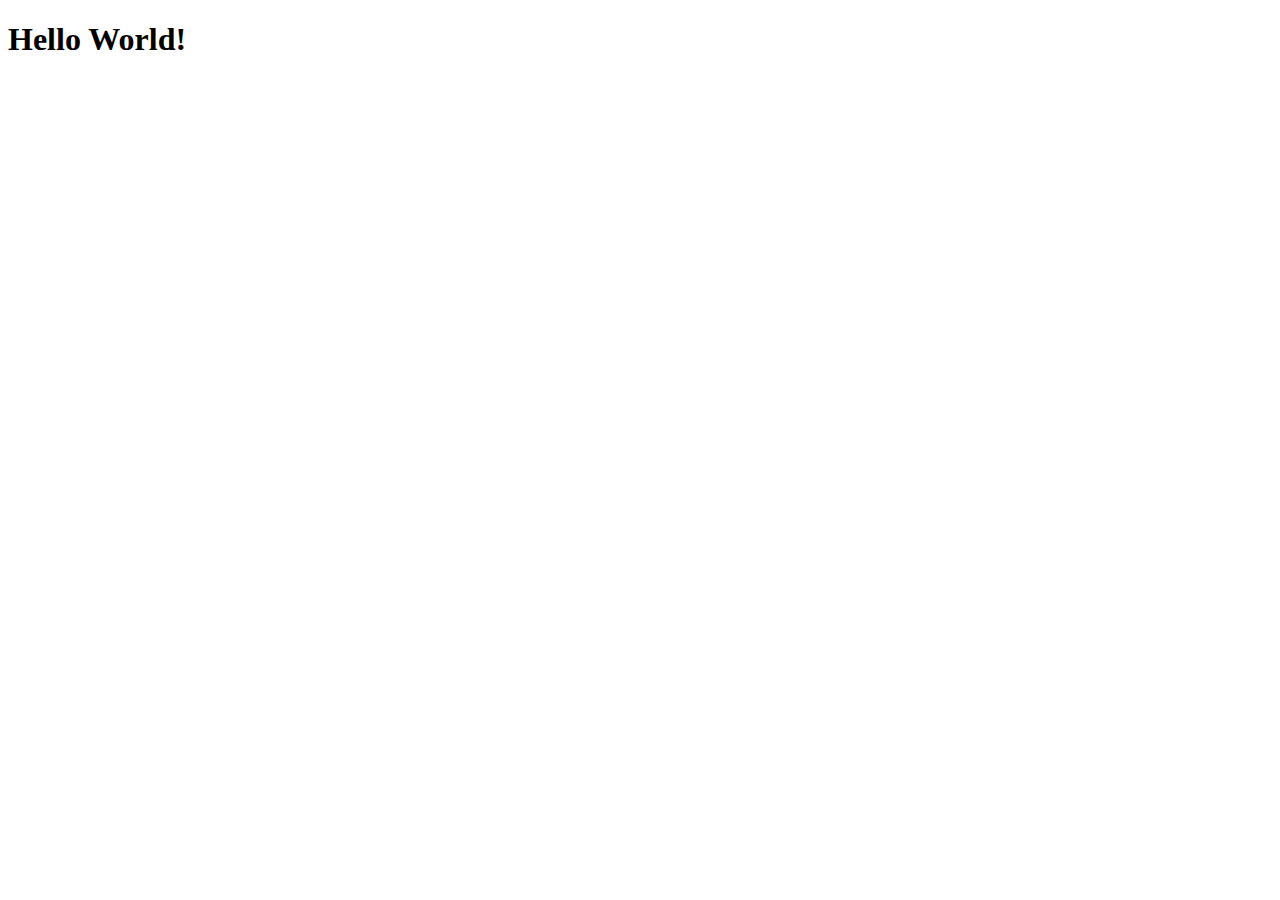
==== start-write/src/main/webapp/index.html @ ee7fc30a "Adicionando modelo de persistencia do mongodb" ====
<!DOCTYPE html>
<html>
    <head>
        <title>Start Page</title>
        <meta http-equiv="Content-Type" content="text/html; charset=UTF-8">
    </head>
    <body>
        <h1>Hello World!</h1>
    </body>
</html>
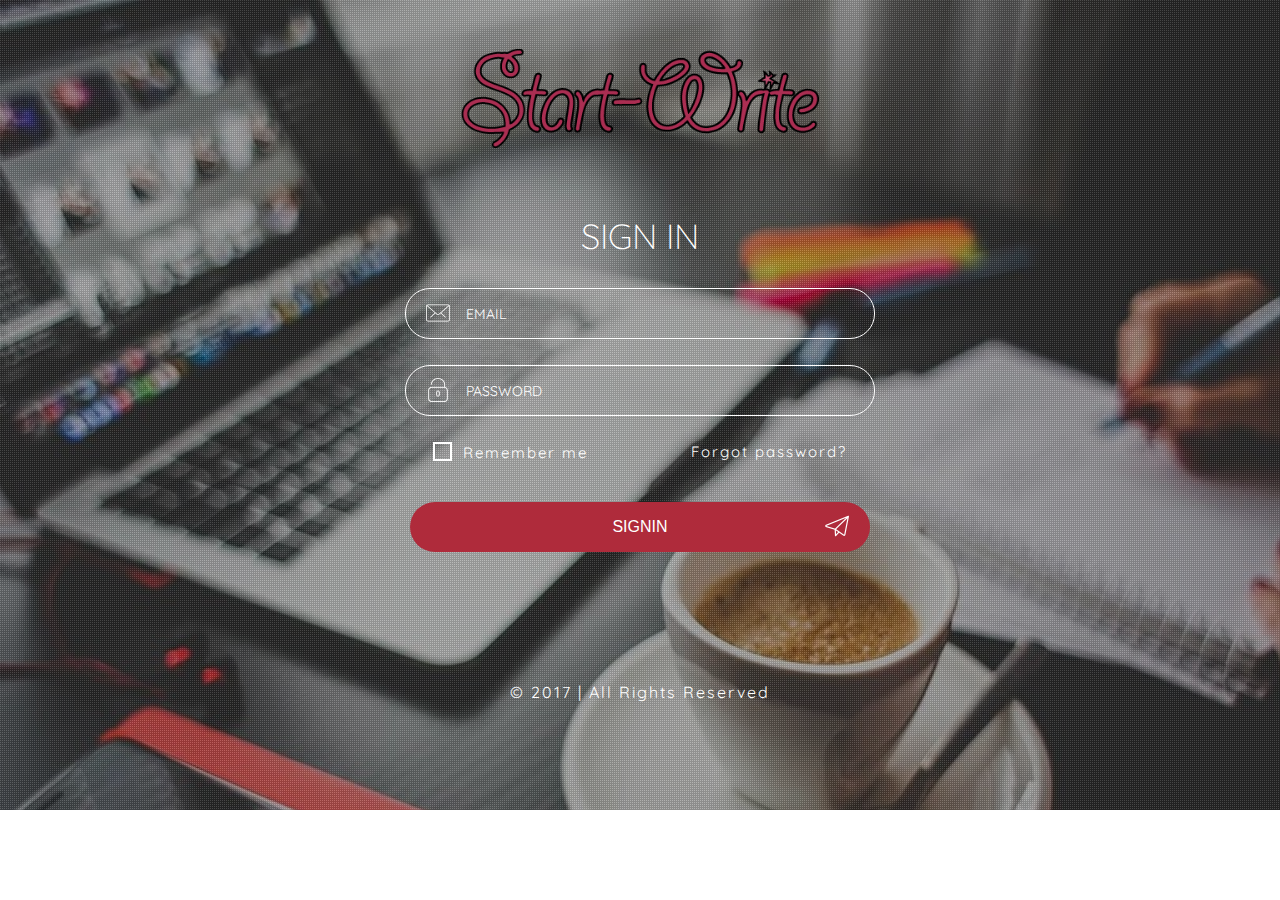
==== commit 5fecde77: "Adicionando página de login" ====
--- a/start-write/src/main/webapp/index.html
+++ b/start-write/src/main/webapp/index.html
@@ -1,10 +1,73 @@
+<!--
+	Author: W3layouts
+	Author URL: http://w3layouts.com
+	License: Creative Commons Attribution 3.0 Unported
+	License URL: http://creativecommons.org/licenses/by/3.0/
+-->
+
+
+
 <!DOCTYPE html>
 <html>
-    <head>
-        <title>Start Page</title>
-        <meta http-equiv="Content-Type" content="text/html; charset=UTF-8">
-    </head>
-    <body>
-        <h1>Hello World!</h1>
-    </body>
-</html>
+
+<!-- Head -->
+<head>
+
+<title>start-write</title>
+
+<!-- Meta-Tags -->
+<meta name="viewport" content="width=device-width, initial-scale=1">
+<meta http-equiv="Content-Type" content="text/html; charset=utf-8">
+<meta name="keywords" content="Natural Signin Form Widget Responsive, Login Form Web Template, Flat Pricing Tables, Flat Drop-Downs, Sign-Up Web Templates, Flat Web Templates, Login Sign-up Responsive Web Template, Smartphone Compatible Web Template, Free Web Designs for Nokia, Samsung, LG, Sony Ericsson, Motorola Web Design">
+<script type="application/x-javascript"> addEventListener("load", function() { setTimeout(hideURLbar, 0); }, false); function hideURLbar(){ window.scrollTo(0,1); } </script>
+<!-- //Meta-Tags -->
+
+<!-- Style --> <link rel="stylesheet" href="css/style.css" type="text/css" media="all">
+
+<!-- Fonts -->
+<link href="//fonts.googleapis.com/css?family=Quicksand:300,400,500,700" rel="stylesheet">
+<!-- //Fonts -->
+
+</head>
+<!-- //Head -->
+
+<!-- Body -->
+<body>
+<div class="banner">
+<div class="agileinfo-dot">
+	<img class="brand" src="images/logomarca.png" alt="Start-Write">
+
+	<div class="w3layoutscontaineragileits">
+	<h2>Sign In</h2>
+		<form action="#" method="post">
+			<input type="email" Name="Username" placeholder="EMAIL" required="true">
+			<input type="password" Name="Password" placeholder="PASSWORD" required="true">
+			<ul class="agileinfotickwthree">
+				<li>
+					<input type="checkbox" id="brand1" value="">
+					<label for="brand1"><span></span>Remember me</label>
+					<a href="#">Forgot password?</a>
+				</li>
+			</ul>
+			<div class="aitssendbuttonw3ls">
+				<input type="submit" value="SIGNIN">
+				<div class="clear"></div>
+			</div>
+		</form>
+	</div>
+	
+	
+	<div class="w3footeragile">
+		<p> &copy; 2017 | All Rights Reserved </p>
+	</div>
+
+</div>
+</div>
+	
+	
+	
+
+</body>
+<!-- //Body -->
+
+</html>--- a/start-write/src/main/webapp/css/style.css
+++ b/start-write/src/main/webapp/css/style.css
@@ -0,0 +1,791 @@
+/*--
+    Author: W3layouts
+    Author URL: http://w3layouts.com
+    License: Creative Commons Attribution 3.0 Unported
+    License URL: http://creativecommons.org/licenses/by/3.0/
+--*/
+
+
+
+/*-- Reset Code --*/
+
+	html,body,div,span,applet,object,iframe,h1,h2,h3,h4,h5,h6,p,blockquote,pre,a,abbr,acronym,address,big,cite,code,del,dfn,em,img,ins,kbd,q,s,samp,small,strike,strong,sub,sup,tt,var,b,u,i,dl,dt,dd,ol,nav ul,nav li,fieldset,form,label,legend,table,caption,tbody,tfoot,thead,tr,th,td,article,aside,canvas,details,embed,figure,figcaption,footer,header,hgroup,menu,nav,output,ruby,section,summary,time,mark,audio,video{margin:0;padding:0;border:0;font-size:100%;font:inherit;vertical-align:baseline;}
+	article, aside, details, figcaption, figure,footer, header, hgroup, menu, nav, section {display: block;}
+	ol,ul{list-style:none;padding:0;margin:0;}
+	blockquote,q{quotes:none;}
+	blockquote:before,blockquote:after,q:before,q:after{content:'';content:none;}
+	table{border-collapse:collapse;border-spacing:0;}
+	a{text-decoration:none;}
+	.txt-rt{text-align:right;}
+	.txt-lt{text-align:left;}
+	.txt-center{text-align:center;}
+	.float-rt{float:right;}
+	.float-lt{float:left;}
+	.clear{clear:both;}
+	.pos-relative{position:relative;}
+	.pos-absolute{position:absolute;}
+	.vertical-base{vertical-align:baseline;}
+	.vertical-top{vertical-align:top;}
+	.underline{	padding-bottom:5px;	border-bottom:1px solid #eee;margin:0 0 20px 0;}
+	nav.vertical ul li{display:block;}
+	nav.horizontal ul li{display: inline-block;}
+	img{max-width:100%;}
+
+/*-- Reset Code --*/
+
+
+
+/*-- Index-Page-Styling --*/
+
+.banner {
+	background: url("../images/background.jpg");
+	background-repeat: no-repeat;
+	background-attachment: fixed;
+	background-position: center;
+	background-size: cover;
+	-webkit-background-size: cover;
+	-moz-background-size: cover;
+	-o-background-size: cover;
+	color: #FFF;
+	font-family: 'Quicksand', sans-serif;
+	text-align: center;
+}
+
+body a {
+	transition: 0.5s all;
+	-webkit-transition: 0.5s all;
+	-moz-transition: 0.5s all;
+	-o-transition: 0.5s all;
+	-ms-transition: 0.5s all;
+	text-decoration: none;
+}
+
+input[type="button"], input[type="submit"] {
+	transition: 0.5s all;
+	-webkit-transition: 0.5s all;
+	-moz-transition: 0.5s all;
+	-o-transition: 0.5s all;
+	-ms-transition: 0.5s all;
+}
+
+h1 {
+    font-size: 45px;
+    font-weight: 300;
+    color: #fff;
+    letter-spacing: 7px;
+    margin: 50px auto;
+}
+
+.w3layoutscontaineragileits {
+    width: 30%;
+    margin: 0 auto;
+    background: rgba(0, 0, 0, 0.5);
+    background: none;
+    padding: 30px;
+}
+
+h2 {
+    font-size: 35px;
+    font-weight: 300;
+    margin-bottom: 30px;
+    color: #fff;
+    text-transform: uppercase;
+}
+
+input[type="text"], input[type="password"], input[type="email"] {
+    width: 84%;
+    padding: 16px 10px 15px 60px;
+    font-size: 14px;
+    background: transparent;
+    border: none;
+    border: 1px solid #ffffff;
+    outline: none;
+    margin-bottom: 26px;
+    color: #fff;
+	border-radius:25px;
+    font-family: 'Quicksand', sans-serif;
+}
+input[type="text"]{
+	background: url("../images/user.png") no-repeat 20px 12px;
+	background-size: 24px;
+}
+input[type="email"] {
+	background: url("../images/e-mail.png") no-repeat 20px 12px;
+	background-size: 24px;
+}
+
+input[type="password"] {
+	background: url("../images/password.png") no-repeat 20px 12px;
+	background-size: 24px;
+}
+
+ul.agileinfotickwthree {
+	list-style: none;
+	display: inline-block;
+	width: 100%;
+	margin-bottom: 40px;
+	text-align: left;
+	padding-left: 10px;
+}
+
+ul.agileinfotickwthree li input[type="checkbox"] {
+	display: none;
+}
+
+ul.agileinfotickwthree li input[type="checkbox"]+label {
+	position: relative;
+	padding-left: 50px;
+	border: #F0F8FF;
+	display: inline-block;
+	font-size: 15px;
+    color: #fff;
+    letter-spacing: 2px;
+}
+ul.agileinfotickwthree a {
+    float: right;
+    margin-right: 40px;
+    color: #fff;
+    font-size: 15px;
+    letter-spacing: 2px;
+}
+ul.agileinfotickwthree a:hover {
+    color: #f54950;
+}
+ul.agileinfotickwthree li input[type="checkbox"]+label span:first-child {
+	width: 15px;
+	height: 15px;
+	display: inline-block;
+	border: 2px solid #fff;
+	position: absolute;
+	top: -1px;
+	left: 20px;
+	bottom: 4px;
+}
+
+ul.agileinfotickwthree li input[type="checkbox"]:checked+label span:first-child:before {
+	content: "";
+	background: url(../images/tick.png)no-repeat;
+	position: absolute;
+	left: 3px;
+	top: 3px;
+	font-size: 10px;
+	width: 10px;
+	height: 10px;
+}
+
+input[type="submit"] {
+	font-size: 16px;
+	padding: 16px 65px;
+    width: 97%;
+	color: #FFF;
+	border: none;
+	border-radius: 0px;
+	outline: none;
+	float:none;
+	cursor: pointer;
+	border-radius:25px;
+    background: url(../images/send1.png) no-repeat 410px 12px;
+    background-color: #af2b3b !important;
+    background-size: 24px;
+}
+
+input[type="submit"]:hover {
+    background-color: #fff;
+    color: #f54950;
+    background-color: #af2b3b;
+    color: #fff;
+}
+
+.aitssendbuttonw3ls p {
+    text-align: center;
+    margin-top: 40px;
+    text-transform: capitalize;
+    letter-spacing: 1px;
+}
+
+.aitssendbuttonw3ls p a {
+    color: #fff;
+    font-weight: 600;
+    padding: 8px 20px;
+    border: 1px solid #fff;
+}
+
+.aitssendbuttonw3ls p a span {
+	font-size: 18px;
+}
+
+.aitssendbuttonw3ls p a:hover {
+	color: #537b35;
+    border: 1px solid #537b35;
+}
+
+::-webkit-input-placeholder {
+	color: #FFF;
+}
+
+::-moz-placeholder {
+	color: #FFF;
+}
+
+::-moz-placeholder {
+	color: #FFF;
+}
+
+::-ms-input-placeholder {
+	color: #FFF;
+}
+
+.w3footeragile {
+	margin: 80px 0px 20px;
+}
+
+.w3footeragile p a {
+	color: #000;
+	font-weight:700;
+}
+
+.w3footeragile p {
+    letter-spacing: 2px;
+    color: #fff;
+}
+
+.w3footeragile p a:hover {
+	color: #fff;
+}
+
+/*-- Index-Page-Styling --*/
+
+/* pop-up-box-styling */
+
+.contact-form1 {
+    padding: 60px 40px;
+    background: #537b35;
+}
+#small-dialog, #small-dialog1, #small-dialog2 {
+    max-width: 555px;
+}
+label.checkbox {
+    display: block;
+    margin: 5px 0px 0px 23px;
+    text-align: left;
+}
+
+label {
+    color: #000;
+    font-size: 15px;
+}
+input[type="checkbox"] {
+    margin: 3px 13px 3px 4px;
+}
+.submit-w3l {
+    margin-top: 30px;
+}
+.contact-w3-agileits h3 {
+    color: #fff;
+    font-size: 35px;
+    text-align: center;
+    margin-bottom: 40px;
+    letter-spacing: 4px;
+}
+.form-sub-w3ls input[type="text"],.form-sub-w3ls input[type="password"],.form-sub-w3ls input[type="email"]{
+	border:2px solid #fff;
+}
+.submit-w3l  input[type="submit"] {
+	background:#fff;
+	color:#537b35;
+}
+.submit-w3l  input[type="submit"]:hover {
+	background:#fff;
+	color:#000;
+}
+
+/* pop-up-box-styling */
+
+.agileinfo-dot {
+    background: url(../images/dott.png)repeat 0px 0px;
+    background-size: 2px;
+    -webkit-background-size: 2px;
+    -moz-background-size: 2px;
+    -o-background-size: 2px;
+    -ms-background-size: 2px;
+    padding: 1em 0 6em;
+}
+/*--- Responsive Code ---*/
+@media screen and (max-width: 1920px) {
+	input[type="submit"] {
+		background: url(../images/send1.png) no-repeat 500px 12px;
+		background-color: #f54950;
+		background-size: 24px;
+	}
+	.agileinfo-dot {
+		padding: 1em 0 32em;
+	}
+}
+@media screen and (max-width: 1680px) {
+	input[type="submit"] {
+		background: url(../images/send1.png) no-repeat 440px 12px;
+		background-color: #f54950;
+		background-size: 24px;
+	}
+	.agileinfo-dot {
+		padding: 1em 0 23em;
+	}
+}
+
+@media screen and (max-width: 1600px) {
+	input[type="submit"] {
+		background: url(../images/send1.png) no-repeat 415px 12px;
+		background-color: #f54950;
+		background-size: 24px;
+	}
+	.agileinfo-dot {
+		padding: 1em 0 16em;
+	}
+}
+@media screen and (max-width: 1680px) {
+}
+@media screen and (max-width: 1680px) {
+}
+@media screen and (max-width: 1440px) {
+	.w3layoutscontaineragileits {
+		width: 33%;
+	}
+}
+
+@media screen and (max-width: 1366px) {
+	.w3layoutscontaineragileits {
+		width: 35%;
+	}
+	.w3footeragile {
+		margin: 100px 10px 20px;
+	}
+	.agileinfo-dot {
+		padding: 1em 0 4em;
+	}
+}
+
+@media screen and (max-width: 1280px) {
+	.w3layoutscontaineragileits {
+		width: 37%;
+	}
+	.agileinfo-dot {
+		padding: 1em 0 5.5em;
+	}
+}
+
+@media screen and (max-width: 1080px) {
+	.w3layoutscontaineragileits {
+		width: 45%;
+	}
+}
+
+@media screen and (max-width: 1024px) {
+	.w3layoutscontaineragileits {
+		width: 47%;
+	}
+	.w3footeragile {
+		margin: 50px 10px 20px;
+	}
+	h1 {
+		font-size: 45px;
+		margin: 45px auto;
+	}
+	.agileinfo-dot {
+		padding: 1em 0 10em;
+	}
+}
+
+@media screen and (max-width: 991px) {
+	.w3layoutscontaineragileits {
+		width: 48%;
+	}
+}
+@media screen and (max-width: 900px) {
+	.w3layoutscontaineragileits {
+		width:53%;
+	}
+}
+
+@media screen and (max-width: 853px) {
+	.w3layoutscontaineragileits {
+		width: 58%;
+	}
+}
+
+@media screen and (max-width: 800px) {
+	.w3layoutscontaineragileits {
+		width: 59%;
+	}
+}
+
+@media screen and (max-width: 768px) {
+	.w3layoutscontaineragileits {
+		width: 61%;
+	}
+	.agileinfo-dot {
+		padding: 1em 0 17.4em;
+	}
+	input[type="submit"] {
+		background: url(../images/send1.png) no-repeat 405px 12px;
+		background-color: #f54950;
+		background-size: 24px;
+	}
+
+}
+
+@media screen and (max-width: 736px) {
+	h1 {
+		font-size: 38px;
+		margin: 30px auto 10px;
+	}
+	.w3layoutscontaineragileits {
+		width: 65%;
+	}
+	h2 {
+		font-size: 35px;
+	}
+	.aitssendbuttonw3ls p {
+		font-size: 14px;
+	}
+	.agileinfo-dot {
+		padding: 1em 0 3em;
+	}
+}
+
+@media screen and (max-width: 667px) {
+	.w3layoutscontaineragileits {
+		width: 65%;
+	}
+	.w3layoutscontaineragileits input[type="text"],.w3layoutscontaineragileits input[type="password"],.w3layoutscontaineragileits input[type="email"] {
+		width: 82%;
+	}
+	.w3footeragile p {
+		letter-spacing: 1px;
+		line-height: 24px;
+	}
+	input[type="submit"] {
+		background: url(../images/send1.png) no-repeat 365px 12px;
+		background-color: #f54950;
+		background-size: 24px;
+	}
+}
+
+@media screen and (max-width: 640px) {
+	h1 {
+		margin: 35px auto;
+	}
+	.w3layoutscontaineragileits {
+		width: 74%;
+	}
+}
+
+@media screen and (max-width: 603px) {
+	.w3layoutscontaineragileits {
+		width: 78%;
+	}
+}
+
+@media screen and (max-width: 600px) {
+	.w3layoutscontaineragileits {
+		width: 65%;
+	}
+	.w3layoutscontaineragileits input[type="text"],.w3layoutscontaineragileits input[type="password"],.w3layoutscontaineragileits input[type="email"] {
+		width: 80%;
+	}
+	.w3footeragile p {
+		line-height: 24px;
+	}
+	input[type="submit"] {
+		background: url(../images/send1.png) no-repeat 325px 12px;
+		background-color: #f54950;
+		background-size: 24px;
+	}
+}
+
+@media screen and (max-width: 568px) {
+	h1 {
+		font-size: 33px;
+		margin: 20px auto;
+	}
+	h2 {
+		font-size: 30px;
+	}
+	ul.tick {
+		margin-bottom: 20px;
+	}
+	ul.tick li input[type="checkbox"]+label {
+		font-size: 15px;
+	}
+	ul.tick li input[type="checkbox"]+label span:first-child {
+		width: 15px;
+		height: 15px;
+		top: 0;
+		border: 1px solid #EEE;
+	}
+	input[type="submit"] {
+		font-size: 15px;
+		padding: 15px 40px;
+		background: url(../images/send1.png) no-repeat 305px 12px;
+		background-color: #f54950;
+		background-size: 24px;
+	}
+	.w3footeragile p {
+		font-size: 14px;
+	}
+	.contact-form1 {
+		padding: 60px 33px;
+	}
+	ul.agileinfotickwthree a {
+		margin-right: 0px;
+	}
+}
+
+@media screen and (max-width: 480px) {
+	h1 {
+		font-size: 35px;
+		margin: 25px auto;
+		letter-spacing: 4px;
+	}
+	.w3layoutscontaineragileits {
+		width: 70%;
+	}
+	.aitssendbuttonw3ls {
+		text-align: center;
+	}
+	ul.agileinfotickwthree {
+		padding-left: 0;
+	}
+	.aitssendbuttonw3ls p {
+		float: left;
+	}
+	ul.agileinfotickwthree a {
+		margin-right: 5px;
+	}
+	ul.agileinfotickwthree li input[type="checkbox"]+label span:first-child{
+		left:5px;
+	}
+	ul.agileinfotickwthree li input[type="checkbox"]+label {
+		padding-left: 35px;
+	}
+	input[type="text"] {
+		background: url(../images/user.png) no-repeat 300px 11px;
+		background-size: 25px;
+	}
+	input[type="submit"] {
+		font-size: 15px;
+		padding: 15px 40px;
+		background: url(../images/send1.png) no-repeat 285px 12px;
+		background-color: #f54950;
+		background-size: 24px;
+	}
+	.w3layoutscontaineragileits input[type="text"], .w3layoutscontaineragileits input[type="password"], .w3layoutscontaineragileits input[type="email"] {
+		width: 80%;
+	}
+}
+
+@media screen and (max-width: 414px) {
+	.w3layoutscontaineragileits {
+		width: 70%;
+	}
+	h1 {
+		font-size: 30px;
+		letter-spacing: 3px;
+	}
+	input[type="email"] {
+		background: url(../images/e-mail.png) no-repeat 255px 11px;
+		background-size: 23px;
+	}
+	input[type="password"] {
+		background: url(../images/password.png) no-repeat 255px 11px;
+		background-size: 23px;
+	}
+	.aitssendbuttonw3ls p {
+		font-size: 13px;
+	}
+	.aitssendbuttonw3ls p a {
+		font-weight: 500;
+		padding: 6px 5px;
+	}
+	input[type="text"] {
+		background: url(../images/user.png) no-repeat 254px 11px;
+		background-size: 25px;
+	}
+	.contact-w3-agileits h3 {
+		font-size: 32px;
+		margin-bottom: 37px;
+		letter-spacing: 4px;
+	}
+	.contact-form1 {
+		padding: 60px 33px;
+	}
+	h2 {
+		font-size: 28px;
+	}
+	.w3footeragile {
+		margin: 20px 10px;
+	}
+	.w3layoutscontaineragileits {
+		width: 84%;
+	}
+	input[type="email"]{
+		background: url(../images/e-mail.png) no-repeat 15px 11px;
+		background-size: 24px;
+		padding: 15px 53px;
+		width: 70%;
+	}
+	input[type="password"] {
+		background: url(../images/password.png) no-repeat 15px 11px;
+		background-size: 24px;
+		padding: 15px 53px;
+		width: 70%;
+	}
+	.w3layoutscontaineragileits input[type="text"], .w3layoutscontaineragileits input[type="password"], .w3layoutscontaineragileits input[type="email"] {
+    
+		padding: 15px 53px;
+		width: 70%;
+	}
+	input[type="submit"] {
+		font-size: 15px;
+		padding: 15px 40px;
+		background: url(../images/send1.png) no-repeat 290px 12px;
+		background-color: #f54950;
+		background-size: 24px;
+	}
+	.agileinfo-dot {
+		padding: 1em 0 6em;
+	}
+}
+
+@media screen and (max-width: 384px) {
+	h1 {
+		letter-spacing: 0;
+	}
+	.w3layoutscontaineragileits {
+		width: 78%;
+	}
+	input[type="text"], input[type="password"], input[type="email"] {
+		font-size: 13px;
+	}
+	.contact-form1 {
+		padding: 50px 18px;
+	}
+	h2 {
+		font-size: 26px;
+	}
+	
+	input[type="submit"] {
+		font-size: 15px;
+		padding: 15px 40px;
+		background: url(../images/send1.png) no-repeat 240px 12px;
+		background-color: #f54950;
+		background-size: 24px;
+	}
+	h1 {
+		margin: 22px auto;
+	}
+	.agileinfo-dot {
+		padding: 1em 0;
+	}
+}
+@media screen and (max-width: 375px) {
+	.w3layoutscontaineragileits {
+		width: 90%;
+		padding: 30px 10px;
+	}
+	.contact-form1 {
+		padding: 60px 14px;
+	}
+	h2 {
+		font-size: 26px;
+	}
+	.agileinfo-dot {
+		padding: 1em 0 2.3em;
+	}
+	input[type="submit"] {
+		font-size: 15px;
+		padding: 15px 40px;
+		background: url(../images/send1.png) no-repeat 285px 12px;
+		background-color: #f54950;
+		background-size: 24px;
+	}
+}
+@media screen and (max-width: 320px) {
+	h1 {
+		font-size: 26px;
+		font-weight: 500;
+	}
+	h2 {
+		font-size: 25px;
+	}
+	.w3layoutscontaineragileits {
+		width: 86%;
+	}
+	.w3layoutscontaineragileits {
+		padding: 0px 15px;
+	}
+	ul.agileinfotickwthree li input[type="checkbox"]+label span:first-child {
+		width: 13px;
+		height: 13px;
+		top: 0px;
+		left:56px;
+	}
+	ul.agileinfotickwthree li input[type="checkbox"]+label {
+		padding-left: 85px;
+	}
+	ul.agileinfotickwthree a {
+		margin-right: 72px;
+		margin-top: 9px;
+	}
+	ul.agileinfotickwthree {
+		margin-bottom: 15px;
+	}
+	.aitssendbuttonw3ls p {
+		float: none;
+		text-align: center;
+		font-size: 14px;
+		margin-top: 20px;
+	}
+	.aitssendbuttonw3ls p a,.aitssendbuttonw3ls p a:hover {
+		margin-left: 13px;
+		border: none;
+	}
+	input[type="text"] {
+		background: url(../images/user.png) no-repeat 229px 11px;
+		background-size: 25px;
+	}
+	.contact-form1 {
+		padding: 45px 3px;
+	}
+	.contact-w3-agileits h3 {
+		font-size: 30px;
+		margin-bottom: 30px;
+		letter-spacing: 3px;
+	}
+	.w3layoutscontaineragileits input[type="text"], .w3layoutscontaineragileits input[type="password"], .w3layoutscontaineragileits input[type="email"] {
+		padding: 15px 45px;
+		width: 66%;
+	}
+	input[type="submit"] {
+		font-size: 15px;
+		padding: 13px 40px;
+		background: url(../images/send1.png) no-repeat 213px 10px;
+		background-color: #f54950;
+		background-size: 24px;
+	}
+	.agileinfo-dot {
+		padding: 1em 0;
+	}
+	input[type="text"], input[type="password"], input[type="email"] {
+		margin-bottom: 21px;
+	}
+}
+
+
+.brand{
+    max-height: 100px;
+    padding: 2.5% 0%;
+}
+
+
+
+/*--- Responsive Code ---*/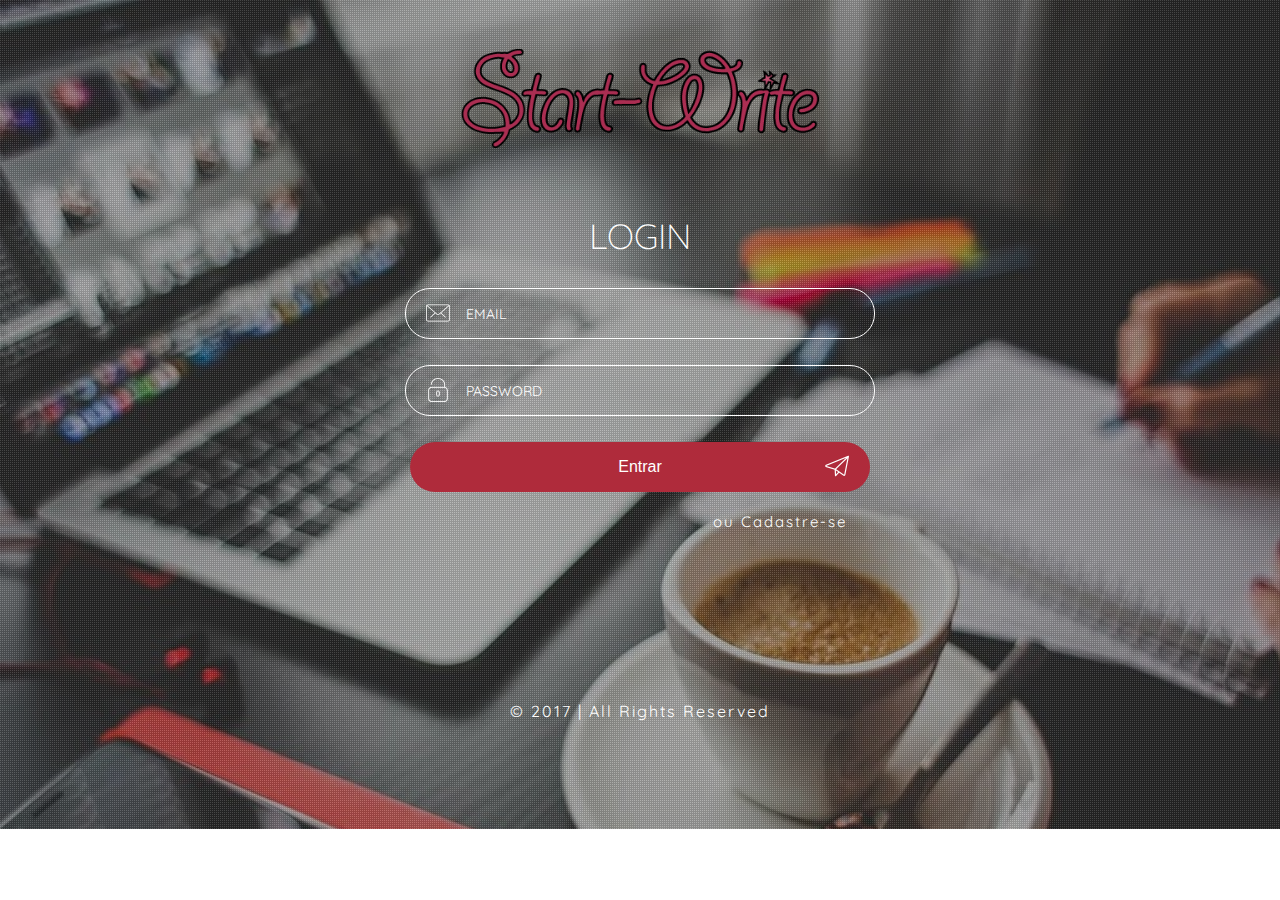
==== commit 9e35ec28: "Adicionando page de cadastro" ====
--- a/start-write/src/main/webapp/index.html
+++ b/start-write/src/main/webapp/index.html
@@ -11,62 +11,57 @@
 <html>
 
 <!-- Head -->
-<head>
+    <head>
 
-<title>start-write</title>
+        <title>start-write</title>
 
-<!-- Meta-Tags -->
-<meta name="viewport" content="width=device-width, initial-scale=1">
-<meta http-equiv="Content-Type" content="text/html; charset=utf-8">
-<meta name="keywords" content="Natural Signin Form Widget Responsive, Login Form Web Template, Flat Pricing Tables, Flat Drop-Downs, Sign-Up Web Templates, Flat Web Templates, Login Sign-up Responsive Web Template, Smartphone Compatible Web Template, Free Web Designs for Nokia, Samsung, LG, Sony Ericsson, Motorola Web Design">
-<script type="application/x-javascript"> addEventListener("load", function() { setTimeout(hideURLbar, 0); }, false); function hideURLbar(){ window.scrollTo(0,1); } </script>
-<!-- //Meta-Tags -->
+        <!-- Meta-Tags -->
+        <meta name="viewport" content="width=device-width, initial-scale=1">
+        <meta http-equiv="Content-Type" content="text/html; charset=utf-8">
+        <!-- //Meta-Tags -->
 
-<!-- Style --> <link rel="stylesheet" href="css/style.css" type="text/css" media="all">
+        <!-- Style --> 
+        <link rel="stylesheet" href="css/style.css" type="text/css" media="all">
 
-<!-- Fonts -->
-<link href="//fonts.googleapis.com/css?family=Quicksand:300,400,500,700" rel="stylesheet">
-<!-- //Fonts -->
+        <!-- Fonts -->
+        <link href="//fonts.googleapis.com/css?family=Quicksand:300,400,500,700" rel="stylesheet">
+        <!-- //Fonts -->
 
-</head>
+    </head>
 <!-- //Head -->
 
 <!-- Body -->
 <body>
-<div class="banner">
-<div class="agileinfo-dot">
-	<img class="brand" src="images/logomarca.png" alt="Start-Write">
+    <div class="banner">
+        <div class="agileinfo-dot">
+            <img class="brand" src="images/logomarca.png" alt="Start-Write">
 
-	<div class="w3layoutscontaineragileits">
-	<h2>Sign In</h2>
-		<form action="#" method="post">
-			<input type="email" Name="Username" placeholder="EMAIL" required="true">
-			<input type="password" Name="Password" placeholder="PASSWORD" required="true">
-			<ul class="agileinfotickwthree">
-				<li>
-					<input type="checkbox" id="brand1" value="">
-					<label for="brand1"><span></span>Remember me</label>
-					<a href="#">Forgot password?</a>
-				</li>
-			</ul>
-			<div class="aitssendbuttonw3ls">
-				<input type="submit" value="SIGNIN">
-				<div class="clear"></div>
-			</div>
-		</form>
-	</div>
-	
-	
-	<div class="w3footeragile">
-		<p> &copy; 2017 | All Rights Reserved </p>
-	</div>
+            <div class="w3layoutscontaineragileits">
+                <h2>Login</h2>
+                <form action="#" method="post">
+                    <input type="email" Name="Username" placeholder="EMAIL" required="true"/>
+                    <input type="password" Name="Password" placeholder="PASSWORD" required="true"/>
+                    <div class="aitssendbuttonw3ls">
+                        <input type="submit" value="Entrar">
+                        <div class="clear"></div>
+                    </div>
+                </form>
+                <ul class="agileinfotickwthree">
+                    <li><br/>
+                        <a href="cadastro.html">ou Cadastre-se</a>
+                    </li>
+                </ul>
+                
+            </div>
 
-</div>
-</div>
-	
-	
-	
 
+            <div class="w3footeragile">
+                <p> &copy; 2017 | All Rights Reserved </p>
+            </div>
+
+        </div>
+    </div>
+    <script type="text/javascript" src="js/main.js"/>
 </body>
 <!-- //Body -->
 
--- a/start-write/src/main/webapp/css/style.css
+++ b/start-write/src/main/webapp/css/style.css
@@ -92,7 +92,7 @@
     text-transform: uppercase;
 }
 
-input[type="text"], input[type="password"], input[type="email"] {
+input[type="text"], input[type="password"], input[type="email"], input[type="date"] {
     width: 84%;
     padding: 16px 10px 15px 60px;
     font-size: 14px;
@@ -117,6 +117,21 @@
 input[type="password"] {
 	background: url("../images/password.png") no-repeat 20px 12px;
 	background-size: 24px;
+}
+
+input[name='username']{
+    background: url("../images/username.png") no-repeat 20px 12px;
+    background-size: 24px;
+}
+
+input[name='name']{
+    background: url("../images/name.png") no-repeat 20px 12px;
+    background-size: 24px;
+}
+
+input[type='date']{
+    background: url("../images/birthDate.png") no-repeat 20px 12px;
+    background-size: 24px;
 }
 
 ul.agileinfotickwthree {
